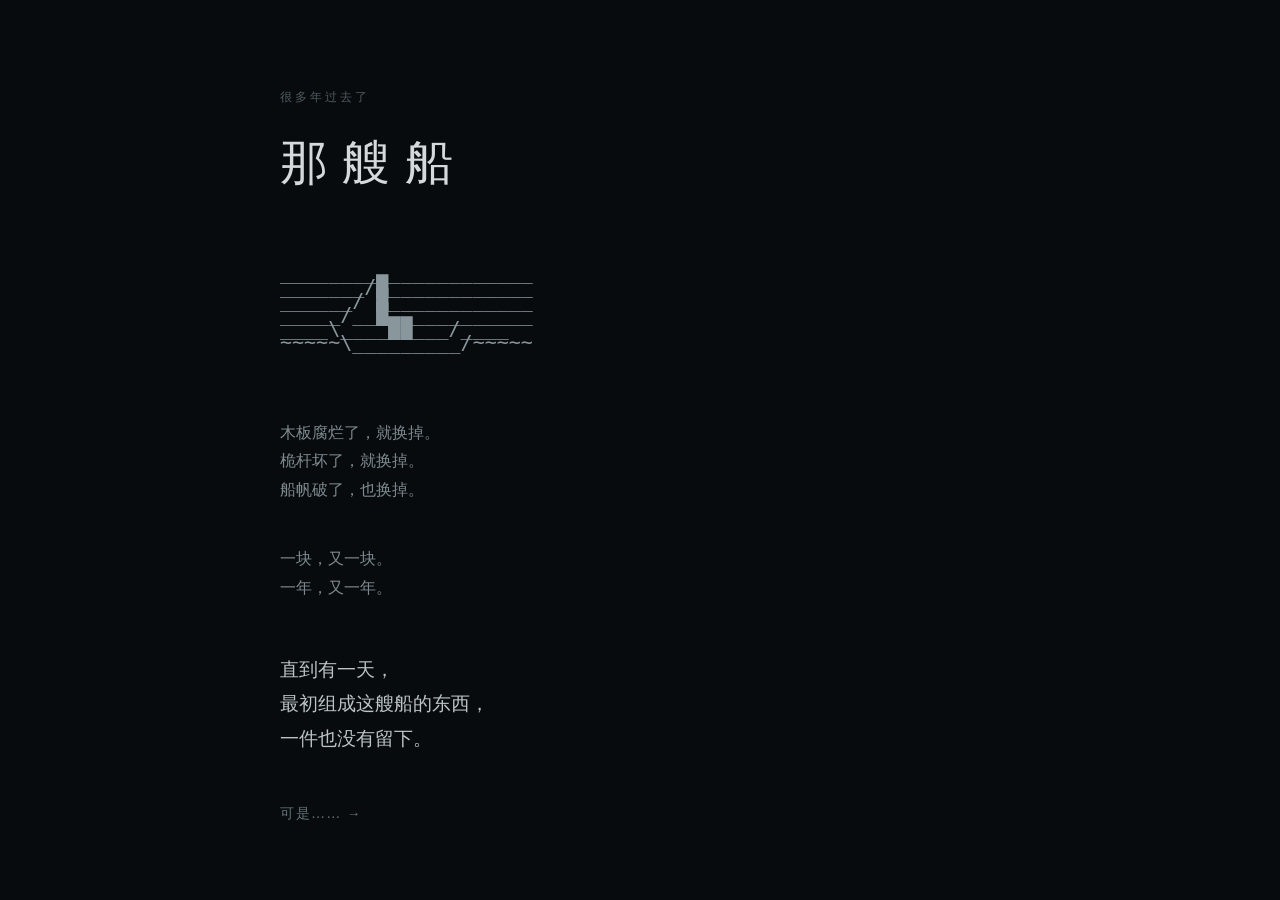
==== Week 02/mast.html @ 72f18975 "Add files via upload" ====
<!DOCTYPE html>
<html lang="zh-CN">
<head>
    <meta charset="UTF-8">
    <meta name="viewport" content="width=device-width, initial-scale=1.0">
    <title>那艘船</title>
    <link rel="stylesheet" href="style.css">
</head>
<body>
<main class="page">
    <section class="content">
        <p class="small-text">很多年过去了</p>

        <h1>那艘船</h1>

        <div class="ship changed">
            <p>_____________________</p>
            <p>_______/█____________</p>
            <p>______/ █____________</p>
            <p>_____/__█____________</p>
            <p>____\____██___/____</p>
            <p>~~~~~\_________/~~~~~</p>
        </div>

        <p class="text">
            木板腐烂了，就换掉。<br>
            桅杆坏了，就换掉。<br>
            船帆破了，也换掉。
        </p>

        <p class="text">
            一块，又一块。<br>
            一年，又一年。
        </p>

        <p class="question">
            直到有一天，<br>
            最初组成这艘船的东西，<br>
            一件也没有留下。
        </p>

        <a class="link" href="two-ships.html">可是…… →</a>
    </section>
</main>
</body>
</html>
---- Week 02/style.css ----
body {
    margin: 0;
    background-color: #080b0d;
    color: #aab3b8;
    font-family: Georgia, serif;
}

.page {
    min-height: 100vh;
    display: flex;
    align-items: center;
    justify-content: center;
}

.content {
    width: 80%;
    max-width: 720px;
}

.small-text {
    color: #4e5a60;
    font-size: 0.75rem;
    letter-spacing: 0.25em;
}

h1 {
    color: #d4d9dc;
    font-size: 3rem;
    font-weight: normal;
    letter-spacing: 0.3em;
    margin-top: 25px;
    margin-bottom: 70px;
}

.ship {
    color: #6e7d84;
    font-family: monospace;
    font-size: 1.25rem;
    line-height: 0.7;
    margin: 70px 0;
}

.ship p {
    margin: 0;
}

.changed {
    color: #89979d;
}

.text {
    color: #7d898f;
    font-size: 1rem;
    line-height: 1.8;
    margin-top: 40px;
}

.question {
    color: #bbc3c7;
    font-size: 1.2rem;
    line-height: 1.8;
    margin-top: 50px;
}

.final-question {
    color: #d4d9dc;
    font-size: 1.4rem;
    line-height: 1.8;
    margin-top: 55px;
}

.link {
    display: inline-block;
    color: #66747a;
    font-size: 0.85rem;
    letter-spacing: 0.12em;
    margin-top: 30px;
    text-decoration: none;
}

.link:hover {
    color: #d4d9dc;
}

.wide {
    max-width: 1000px;
}

.two-ships {
    display: flex;
    justify-content: space-between;
    gap: 100px;
    margin-top: 80px;
}

.choice {
    width: 45%;
}

.choice a {
    text-decoration: none;
}

.choice .ship {
    font-size: 1rem;
    opacity: 0.65;
}

.choice .ship:hover {
    opacity: 1;
}

@media (max-width: 600px) {
    .two-ships {
        display: block;
    }

    .choice {
        width: 100%;
        margin-bottom: 70px;
    }

    h1 {
        font-size: 2rem;
    }

    .ship {
        font-size: 0.9rem;
    }
}
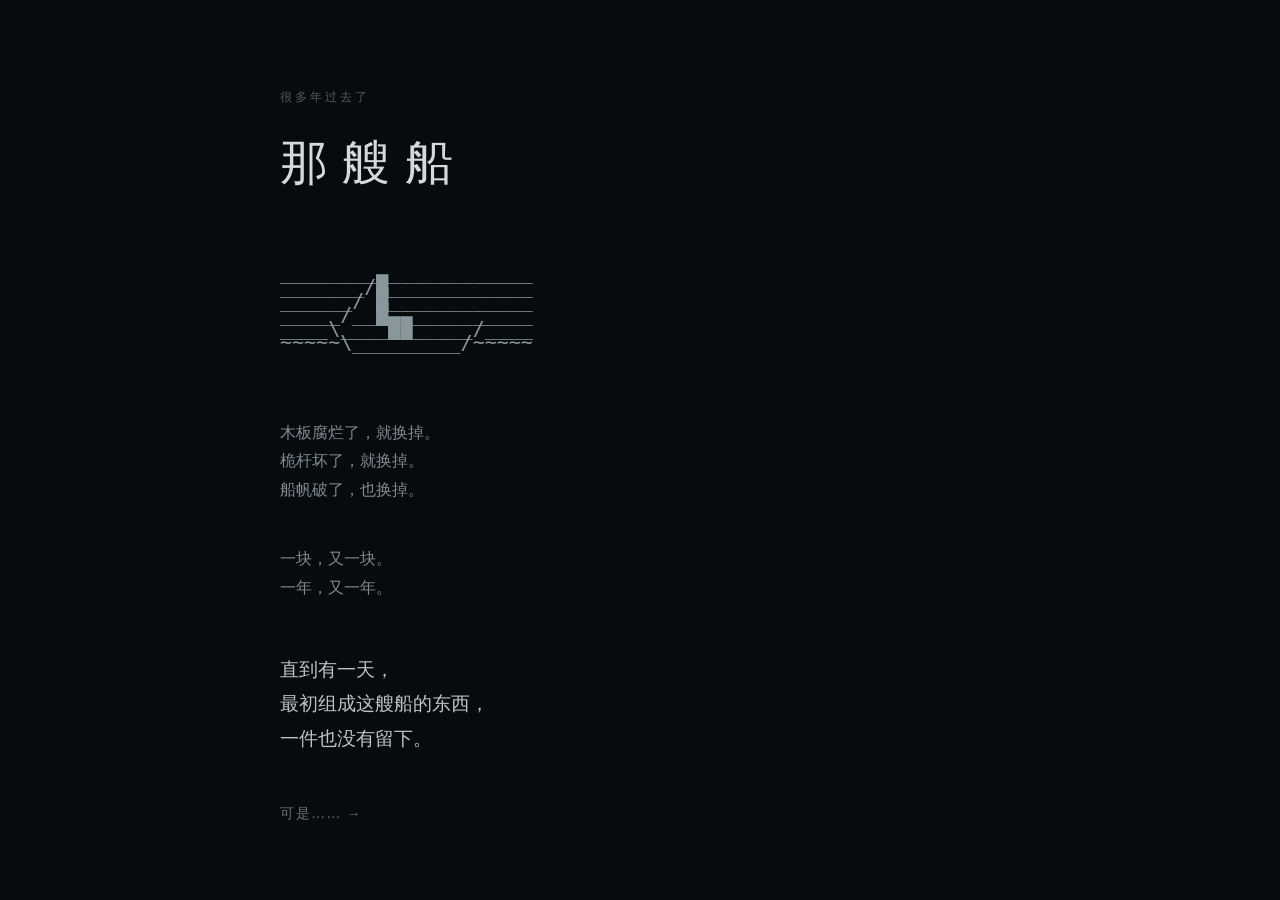
==== commit 9d10cfb4: "Add files via upload" ====
--- a/Week 02/mast.html
+++ b/Week 02/mast.html
@@ -18,7 +18,7 @@
             <p>_______/█____________</p>
             <p>______/ █____________</p>
             <p>_____/__█____________</p>
-            <p>____\____██___/____</p>
+            <p>____\____██_____/____</p>
             <p>~~~~~\_________/~~~~~</p>
         </div>
 
